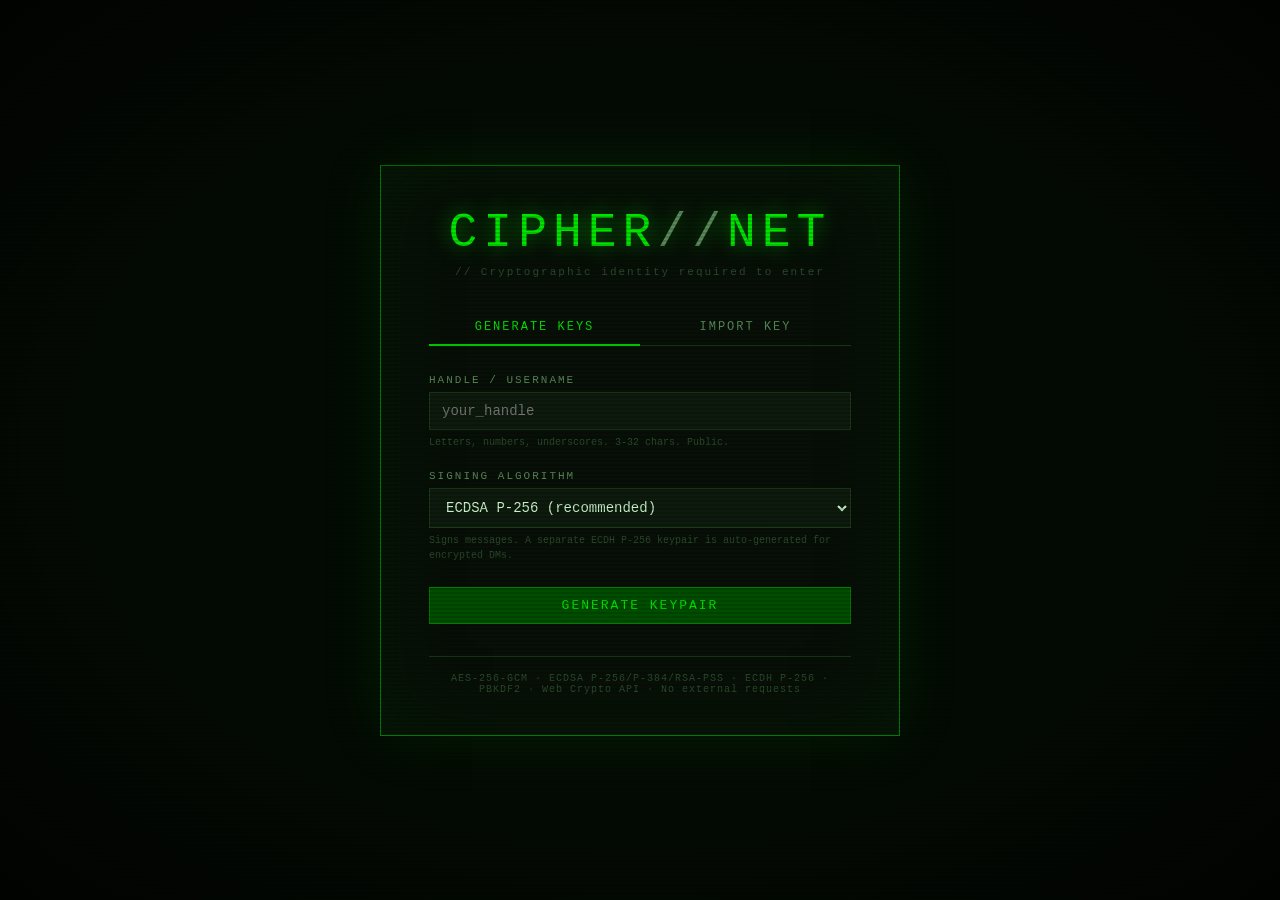
==== app/index.html @ 6d0b27a7 "restructure" ====
<!DOCTYPE html>
<html lang="en">
<head>
<meta charset="UTF-8">
<meta name="viewport" content="width=device-width, initial-scale=1.0, viewport-fit=cover">
<meta name="mobile-web-app-capable" content="yes">
<meta name="apple-mobile-web-app-capable" content="yes">
<meta name="apple-mobile-web-app-status-bar-style" content="black-translucent">
<meta name="apple-mobile-web-app-title" content="CIPHER">
<meta name="theme-color" content="#0a0a0a">
<title>CIPHER//NET</title>
<link rel="manifest" href="manifest.json">
<link rel="apple-touch-icon" href="icon-192.png">
<link rel="icon" type="image/png" sizes="192x192" href="icon-192.png">
<link rel="stylesheet" href="app.css">
</head>
<body>

<!-- ═══ LOCK SCREEN ═══ -->
<div id="lock-screen">
  <div class="lock-inner">
    <div class="lock-logo">CIPHER<span>//</span>NET</div>
    <div class="lock-sub">// Cryptographic identity required to enter</div>

    <div class="lock-tab-bar">
      <div class="lock-tab active" id="lock-tab-register">GENERATE KEYS</div>
      <div class="lock-tab" id="lock-tab-login">IMPORT KEY</div>
    </div>

    <!-- REGISTER -->
    <div id="lock-panel-register">
      <div class="field-group">
        <label class="field-label" for="reg-username">Handle / Username</label>
        <input class="field-input" id="reg-username" type="text" placeholder="your_handle" maxlength="32" autocomplete="off" spellcheck="false">
        <div class="field-hint">Letters, numbers, underscores. 3-32 chars. Public.</div>
      </div>
      <div class="field-group">
        <label class="field-label" for="reg-algo">Signing Algorithm</label>
        <select class="field-input" id="reg-algo">
          <option value="ECDSA-P256">ECDSA P-256 (recommended)</option>
          <option value="ECDSA-P384">ECDSA P-384 (stronger)</option>
          <option value="RSA-PSS">RSA-PSS 2048 (classical)</option>
        </select>
        <div class="field-hint">Signs messages. A separate ECDH P-256 keypair is auto-generated for encrypted DMs.</div>
      </div>
      <div id="key-gen-area" class="hidden">
        <div class="progress-bar"><div class="progress-fill" id="gen-progress"></div></div>
        <div class="warning-box">
          <div class="w-title">WARNING: PRIVATE KEY - SHOWN ONCE</div>
          <p>Save your private key now. It will <strong class="amber">NOT</strong> be stored anywhere. If you lose it, your identity is gone forever. Your DM key is derived automatically and persists in localStorage.</p>
        </div>
        <div class="field-group field-group-rel">
          <label class="field-label priv-label">&#9888; SIGNING PRIVATE KEY &mdash; SAVE THIS &mdash; PASTE THIS TO LOG IN</label>
          <div class="key-display priv-key-box" id="priv-key-display">Generating...</div>
          <div class="enc-export-row">
            <input class="field-input mono-sm" id="export-password" type="password"
              placeholder="Optional: password-protect before copying"
              autocomplete="new-password" spellcheck="false">
            <div class="field-hint" id="export-hint">Leave blank to copy plain PEM. Enter a password to copy AES-256-GCM encrypted.</div>
          </div>
          <button class="copy-btn" id="copy-priv-btn">COPY PRIVATE KEY</button>
        </div>
        <div class="field-group field-group-rel">
          <label class="field-label pub-label">PUBLIC KEY &mdash; safe to share &mdash; do NOT paste this to log in</label>
          <div class="key-display" id="pub-key-display">Generating...</div>
          <button class="copy-btn" id="copy-pub-btn">COPY PUBLIC KEY</button>
        </div>
        <div class="check-row">
          <input type="checkbox" id="confirm-saved">
          <label for="confirm-saved">I have saved my private key securely. I understand it cannot be recovered if lost.</label>
        </div>
      </div>
      <div class="lock-btn-row">
        <button class="btn btn-primary btn-wide" id="btn-gen">GENERATE KEYPAIR</button>
        <button class="btn btn-primary btn-wide hidden" id="btn-activate" disabled>ENTER CIPHER//NET</button>
      </div>
    </div>

    <!-- IMPORT -->
    <div id="lock-panel-login" class="hidden">
      <div class="drop-zone" id="drop-zone">DROP cipher-identity.json HERE or click to browse</div>
      <input type="file" id="identity-file-input" accept=".json,application/json" class="hidden">
      <div class="identity-preview hidden" id="identity-preview"></div>
      <div class="field-group">
        <label class="field-label" for="login-privkey">Signing Private Key (PKCS#8 PEM)</label>
        <textarea class="field-input mono-sm" id="login-privkey" rows="5" placeholder="Paste your SIGNING PRIVATE KEY here&#10;-----BEGIN PRIVATE KEY-----&#10;MIG...&#10;-----END PRIVATE KEY-----&#10;(NOT the public key)" spellcheck="false"></textarea>
        <div class="field-hint">Your identity and DM key are re-derived from this. Accepts plain PEM or CIPHER-ENC encrypted key.</div>
      </div>
      <div class="field-group" id="import-password-group" class="hidden">
        <label class="field-label" for="import-password">Key Password <span id="import-password-hint" class="field-hint-inline">(enter if your key is password-protected)</span></label>
        <input class="field-input mono-sm" id="import-password" type="password"
          placeholder="Password used when exporting"
          autocomplete="current-password" spellcheck="false">
      </div>
      <div class="field-group">
        <label class="field-label" for="login-username">Handle (optional override)</label>
        <input class="field-input" id="login-username" type="text" placeholder="leave blank to use stored handle" maxlength="32" autocomplete="off">
      </div>
      <div id="login-error" class="login-error hidden"></div>
      <div class="lock-btn-row">
        <button class="btn btn-primary btn-wide" id="btn-import">IMPORT AND ENTER</button>
      </div>
    </div>

    <div class="lock-footer">AES-256-GCM · ECDSA P-256/P-384/RSA-PSS · ECDH P-256 · PBKDF2 · Web Crypto API · No external requests</div>
  </div>
</div>

<!-- ═══ MAIN APP ═══ -->
<div id="app" class="hidden">
  <header>
    <div class="logo">CIPHER<span>//</span>NET</div>
    <div class="status-bar">
      <span><span class="dot active"></span>LOCAL NODE</span>
      <span id="user-badge" class="hidden"></span>
    </div>
  </header>

  <div id="storage-warning" class="hidden">
    <span class="warn-icon">!</span>
    <span>Identity lives in localStorage. Clearing site data will erase it.
    <button id="warn-export-btn" class="warn-link">Export backup</button></span>
    <button class="dismiss-warn" id="dismiss-warn-btn" title="Dismiss">x</button>
  </div>

  <div class="main">
    <!-- SIDEBAR -->
    <div class="sidebar">
      <div class="sidebar-section">
        <div class="sidebar-label">// Channels</div>
        <div class="channel-list" id="channel-list">
          <div class="channel-item active" data-channel="general" data-type="channel"># general <span class="online-count" id="cnt-general">0</span></div>
          <div class="channel-item" data-channel="random" data-type="channel"># random <span class="online-count" id="cnt-random">0</span></div>
          <div class="channel-item" data-channel="tech" data-type="channel"># tech <span class="online-count" id="cnt-tech">0</span></div>
        </div>
      </div>

      <div class="sidebar-section">
        <div class="sidebar-label">// Direct Messages</div>
        <div class="dm-list" id="dm-list">
          <div class="dm-empty">Click a user to open a DM</div>
        </div>
      </div>

      <div class="sidebar-section sidebar-users">
        <div class="sidebar-label">// Users <span class="sidebar-hint">(click to DM)</span></div>
        <div class="user-list" id="user-list">
          <div class="user-empty">No users</div>
        </div>
      </div>

      <div class="sidebar-section">
        <button class="btn btn-ghost btn-full" id="auth-btn">[ SIGN OUT ]</button>
      </div>
      <div class="sidebar-actions hidden" id="identity-actions">
        <div class="storage-health"><span class="sh-dot"></span><span>IDENTITY STORED LOCALLY</span></div>
        <button class="btn-tiny highlight" id="btn-export-identity">EXPORT PUBLIC IDENTITY</button>
        <button class="btn-tiny" id="btn-export-backup">EXPORT FULL BACKUP</button>
        <div class="sidebar-divider"></div>
        <div class="sidebar-section-label">PGP / GPG</div>
        <button class="btn-tiny" id="btn-pgp-export">PGP EXPORT KEYPAIR</button>
        <button class="btn-tiny" id="btn-pgp-import">PGP IMPORT GPG KEY</button>
        <button class="btn-tiny" id="btn-pgp-encrypt">PGP ENCRYPT MSG</button>
        <button class="btn-tiny" id="btn-pgp-decrypt">PGP DECRYPT MSG</button>
      </div>
    </div>

    <!-- CHAT AREA -->
    <div class="chat-area">
      <div class="chat-header">
        <strong id="channel-title"># general</strong>
        <span class="header-sep">·</span>
        <span id="channel-desc">Encrypted channel</span>
        <!-- Channel passphrase — hidden for DMs -->
        <div class="passphrase-wrap" id="passphrase-wrap">
          <input id="channel-passphrase" type="password" placeholder="channel passphrase..." autocomplete="new-password" spellcheck="false">
          <button class="btn-passphrase" id="btn-set-passphrase">SET KEY</button>
          <span class="enc-status" id="enc-status">NO KEY SET</span>
        </div>
        <!-- DM status — hidden for channels -->
        <div class="dm-header-info hidden" id="dm-header-info">
          <span class="enc-status active" id="dm-enc-status">ECDH E2E</span>
          <span class="dm-fp" id="dm-fp"></span>
        </div>
      </div>

      <div class="messages" id="messages"></div>

      <div class="input-area">
        <div class="input-wrap">
          <span class="input-prefix" id="input-prefix">&gt;</span>
          <input id="msg-input" type="text" placeholder="Set a channel passphrase to send messages..." disabled maxlength="2000" autocomplete="off" spellcheck="false">
          <button class="btn-send" id="btn-send" disabled>SEND</button>
        </div>
        <div class="input-hint" id="input-hint">&gt; SET A CHANNEL PASSPHRASE TO ENCRYPT AND SEND MESSAGES</div>
      </div>
    </div>
  </div>
</div>

<!-- DM key exchange modal -->
<div class="modal-overlay hidden" id="dm-key-modal">
  <div class="modal dm-modal">
    <div class="modal-title">DM KEY EXCHANGE</div>
    <div class="modal-sub">// To send encrypted DMs, the recipient must share their DM public key with you.</div>
    <div class="field-group">
      <label class="field-label">Recipient DM Public Key (SPKI PEM)</label>
      <textarea class="field-input mono-sm" id="dm-pubkey-input" rows="6" placeholder="-----BEGIN PUBLIC KEY-----&#10;Paste the recipient's DM public key here&#10;-----END PUBLIC KEY-----" spellcheck="false"></textarea>
      <div class="field-hint">Ask the recipient to share their DM public key from their identity export.</div>
    </div>
    <div id="dm-modal-error" class="login-error hidden"></div>
    <div class="btn-row">
      <button class="btn btn-ghost" id="dm-modal-cancel">CANCEL</button>
      <button class="btn btn-primary" id="dm-modal-confirm">START ENCRYPTED DM</button>
    </div>
  </div>
</div>

<div id="toast"></div>
<!-- ═══ PGP MODAL ═══ -->
<div id="pgp-modal" class="modal-overlay hidden">
  <div class="modal-box pgp-modal-box">
    <div class="modal-title" id="pgp-modal-title">// PGP</div>

    <!-- EXPORT panel -->
    <div id="pgp-panel-export" class="hidden">
      <div class="field-group">
        <div class="field-label">PGP USER ID (optional)</div>
        <input class="field-input" id="pgp-uid" type="text" placeholder="Alice &lt;alice@example.com&gt;" autocomplete="off">
        <div class="field-hint">Included in the OpenPGP User ID. Leave blank to use your handle.</div>
      </div>
      <div class="field-group">
        <div class="field-label">EXPORT PASSPHRASE (optional)</div>
        <input class="field-input" id="pgp-export-pass" type="password" placeholder="Protects the exported secret key" autocomplete="new-password">
        <div class="field-hint">GPG/Kleopatra will ask for this when importing the secret key.</div>
      </div>
      <div id="pgp-export-output" class="hidden">
        <div class="field-group">
          <div class="field-label pgp-out-label">PUBLIC KEY — share freely</div>
          <textarea class="field-input mono-sm pgp-out" id="pgp-pub-out" rows="5" readonly></textarea>
          <div class="pgp-btn-row">
            <button class="btn-tiny" id="pgp-copy-pub">COPY</button>
            <button class="btn-tiny" id="pgp-dl-pub">&#8595; public.asc</button>
          </div>
        </div>
        <div class="field-group">
          <div class="field-label pgp-out-label amber">SECRET KEY — keep private</div>
          <textarea class="field-input mono-sm pgp-out" id="pgp-sec-out" rows="5" readonly></textarea>
          <div class="pgp-btn-row">
            <button class="btn-tiny" id="pgp-copy-sec">COPY</button>
            <button class="btn-tiny" id="pgp-dl-sec">&#8595; secret.asc</button>
          </div>
        </div>
      </div>
      <div id="pgp-export-error" class="login-error hidden"></div>
      <div class="modal-btns">
        <button class="btn btn-primary" id="pgp-export-btn">GENERATE PGP KEYPAIR</button>
        <button class="btn" id="pgp-export-cancel">CLOSE</button>
      </div>
    </div>

    <!-- IMPORT panel -->
    <div id="pgp-panel-import" class="hidden">
      <div class="field-group">
        <div class="field-label">ARMORED PRIVATE KEY</div>
        <textarea class="field-input mono-sm" id="pgp-import-key" rows="8"
          placeholder="-----BEGIN PGP PRIVATE KEY BLOCK-----&#10;...&#10;-----END PGP PRIVATE KEY BLOCK-----"
          spellcheck="false"></textarea>
      </div>
      <div class="field-group">
        <div class="field-label">PASSPHRASE (if protected)</div>
        <input class="field-input" id="pgp-import-pass" type="password" placeholder="Leave blank if unprotected" autocomplete="current-password">
      </div>
      <div id="pgp-import-error" class="login-error hidden"></div>
      <div class="modal-btns">
        <button class="btn btn-primary" id="pgp-import-btn">IMPORT GPG KEY</button>
        <button class="btn" id="pgp-import-cancel">CLOSE</button>
      </div>
    </div>

    <!-- ENCRYPT panel -->
    <div id="pgp-panel-encrypt" class="hidden">
      <div class="field-group">
        <div class="field-label">RECIPIENT PUBLIC KEY</div>
        <textarea class="field-input mono-sm" id="pgp-enc-pubkey" rows="5"
          placeholder="-----BEGIN PGP PUBLIC KEY BLOCK-----&#10;..."
          spellcheck="false"></textarea>
        <div class="field-hint">Message will be encrypted for recipient and signed with your key.</div>
      </div>
      <div class="field-group">
        <div class="field-label">PLAINTEXT MESSAGE</div>
        <textarea class="field-input mono-sm" id="pgp-enc-plain" rows="4" placeholder="Message to encrypt..." spellcheck="false"></textarea>
      </div>
      <div class="field-group hidden" id="pgp-enc-out-group">
        <div class="field-label pgp-out-label">ENCRYPTED MESSAGE</div>
        <textarea class="field-input mono-sm pgp-out" id="pgp-enc-out" rows="6" readonly></textarea>
        <button class="btn-tiny" id="pgp-copy-enc">COPY</button>
      </div>
      <div id="pgp-encrypt-error" class="login-error hidden"></div>
      <div class="modal-btns">
        <button class="btn btn-primary" id="pgp-enc-btn">ENCRYPT &amp; SIGN</button>
        <button class="btn" id="pgp-enc-cancel">CLOSE</button>
      </div>
    </div>

    <!-- DECRYPT panel -->
    <div id="pgp-panel-decrypt" class="hidden">
      <div class="field-group">
        <div class="field-label">SENDER PUBLIC KEY (optional — for sig verification)</div>
        <textarea class="field-input mono-sm" id="pgp-dec-pubkey" rows="4"
          placeholder="-----BEGIN PGP PUBLIC KEY BLOCK-----&#10;..."
          spellcheck="false"></textarea>
      </div>
      <div class="field-group">
        <div class="field-label">ENCRYPTED MESSAGE</div>
        <textarea class="field-input mono-sm" id="pgp-dec-cipher" rows="6"
          placeholder="-----BEGIN PGP MESSAGE-----&#10;..."
          spellcheck="false"></textarea>
      </div>
      <div class="field-group hidden" id="pgp-dec-out-group">
        <div class="field-label pgp-out-label">DECRYPTED MESSAGE</div>
        <textarea class="field-input mono-sm pgp-out" id="pgp-dec-out" rows="4" readonly></textarea>
        <div id="pgp-dec-sig-status" class="pgp-sig-status"></div>
      </div>
      <div id="pgp-decrypt-error" class="login-error hidden"></div>
      <div class="modal-btns">
        <button class="btn btn-primary" id="pgp-dec-btn">DECRYPT</button>
        <button class="btn" id="pgp-dec-cancel">CLOSE</button>
      </div>
    </div>

  </div>
</div>

<!-- Screenshot deterrent overlays -->
<div id="screen-blank">
  <div class="blank-title">// SCREEN PROTECTED</div>
  <div class="blank-sub">CONTENT HIDDEN WHILE WINDOW INACTIVE</div>
</div>
<div id="screenshot-warn">// SCREENSHOT DETECTED — CONTENT MAY BE CAPTURED</div>

<script src="openpgp.min.js"></script>
<script src="app.js"></script>
</body>
</html>
---- app/app.css ----
/*
 * CIPHER//NET — app.css
 *
 * FONTS: fully offline / Tor-compatible.
 * To embed real fonts, run: python3 embed-fonts.py
 * It will inject base64 @font-face blocks at the top of this file.
 *
 * Without embedding, a system monospace stack is used which renders
 * correctly on Tor Browser, Tails, and most Linux/Windows/macOS systems.
 */

/* Stub @font-face blocks — replaced by embed-fonts.py */
@font-face {
  font-family: 'Share Tech Mono';
  font-style: normal;
  font-weight: 400;
  src: local('Courier New'), local('Courier'), local('monospace');
}

@font-face {
  font-family: 'VT323';
  font-style: normal;
  font-weight: 400;
  src: local('Courier New'), local('Courier'), local('monospace');
}

/* ─── VARIABLES ───────────────────────────────────── */
:root {
  --bg:         #030a03;
  --bg2:        #070f07;
  --surface:    #0d1a0d;
  --surface2:   #112011;
  --border:     #1a3a1a;
  --green:      #00e500;
  --green2:     #00b800;
  --green3:     #007a00;
  --green-dim:  #004d00;
  --amber:      #ffb300;
  --red:        #ff3333;
  --text:       #c8f0c8;
  --text-dim:   #5a8a5a;
  --text-faint: #2a4a2a;
  --mono:       'Share Tech Mono', 'Lucida Console', 'Lucida Sans Typewriter', 'Courier New', 'Nimbus Mono PS', monospace;
  --display:    'VT323', 'Courier New', 'Nimbus Mono PS', monospace;
  --glow:       0 0 8px rgba(0,229,0,0.4);
  --glow-strong:0 0 20px rgba(0,229,0,0.6);
}

/* ─── RESET ───────────────────────────────────────── */
*, *::before, *::after { box-sizing: border-box; margin: 0; padding: 0; }

html, body {
  height: 100%;
  background: var(--bg);
  color: var(--text);
  font-family: var(--mono);
  font-size: 14px;
  overflow: hidden;
}

/* Scanlines overlay */
body::before {
  content: '';
  position: fixed;
  inset: 0;
  background: repeating-linear-gradient(
    0deg,
    transparent,
    transparent 2px,
    rgba(0,0,0,0.15) 2px,
    rgba(0,0,0,0.15) 4px
  );
  pointer-events: none;
  z-index: 9999;
}

/* CRT vignette */
body::after {
  content: '';
  position: fixed;
  inset: 0;
  background: radial-gradient(ellipse at center, transparent 60%, rgba(0,0,0,0.7) 100%);
  pointer-events: none;
  z-index: 9998;
}

.hidden { display: none !important; }
.amber  { color: var(--amber); }

/* ─── LAYOUT ──────────────────────────────────────── */
#app {
  height: 100vh;
  display: flex;
  flex-direction: column;
}

.main {
  display: flex;
  flex: 1;
  overflow: hidden;
}

/* ─── HEADER ──────────────────────────────────────── */
header {
  display: flex;
  align-items: center;
  justify-content: space-between;
  padding: 10px 20px;
  border-bottom: 1px solid var(--border);
  background: var(--bg2);
  flex-shrink: 0;
}

.logo {
  font-family: var(--display);
  font-size: 28px;
  color: var(--green);
  text-shadow: var(--glow);
  letter-spacing: 4px;
}

.logo span { color: var(--text-dim); }

.status-bar {
  display: flex;
  gap: 20px;
  align-items: center;
  font-size: 11px;
  color: var(--text-dim);
}

.dot {
  display: inline-block;
  width: 8px; height: 8px;
  border-radius: 50%;
  background: var(--green3);
  margin-right: 6px;
  animation: pulse 2s infinite;
}
.dot.active { background: var(--green); box-shadow: var(--glow); }

@keyframes pulse {
  0%, 100% { opacity: 1; }
  50%       { opacity: 0.3; }
}

#user-badge {
  align-items: center;
  gap: 8px;
  background: var(--surface);
  border: 1px solid var(--border);
  padding: 4px 12px;
  font-size: 11px;
  color: var(--green2);
}

#user-badge.visible { display: flex; }

.badge-fp { color: var(--text-faint); margin-left: 4px; }

/* ─── STORAGE WARNING ─────────────────────────────── */
#storage-warning {
  background: rgba(255,179,0,0.06);
  border-bottom: 1px solid rgba(255,179,0,0.25);
  padding: 7px 20px;
  display: flex;
  align-items: center;
  gap: 10px;
  font-size: 11px;
  color: var(--amber);
  letter-spacing: 0.5px;
  flex-shrink: 0;
  animation: fadeIn 0.4s ease;
}

#storage-warning.hidden { display: none !important; }

@keyframes fadeIn {
  from { opacity: 0; transform: translateY(-4px); }
  to   { opacity: 1; transform: translateY(0); }
}

.warn-icon { font-size: 14px; flex-shrink: 0; }

.warn-link {
  background: none;
  border: none;
  color: var(--amber);
  text-decoration: underline;
  cursor: pointer;
  font-family: var(--mono);
  font-size: 11px;
  padding: 0;
}

.dismiss-warn {
  margin-left: auto;
  background: none;
  border: none;
  color: var(--amber);
  cursor: pointer;
  font-size: 16px;
  opacity: 0.6;
  padding: 0 4px;
  font-family: var(--mono);
}

.dismiss-warn:hover { opacity: 1; }

/* ─── SIDEBAR ─────────────────────────────────────── */
.sidebar {
  width: 220px;
  border-right: 1px solid var(--border);
  background: var(--bg2);
  display: flex;
  flex-direction: column;
  flex-shrink: 0;
  overflow: hidden;
}

.sidebar-section {
  padding: 10px;
  border-bottom: 1px solid var(--border);
}

.sidebar-users {
  flex: 1;
  overflow: hidden;
  display: flex;
  flex-direction: column;
}

.sidebar-label {
  font-size: 10px;
  color: var(--text-faint);
  letter-spacing: 2px;
  text-transform: uppercase;
  margin-bottom: 8px;
}

.channel-list {
  overflow-y: auto;
  padding: 0;
}

.channel-item {
  padding: 6px 10px;
  cursor: pointer;
  color: var(--text-dim);
  border: 1px solid transparent;
  margin-bottom: 2px;
  transition: all 0.15s;
  display: flex;
  align-items: center;
  gap: 6px;
}

.channel-item:hover  { color: var(--green); border-color: var(--green-dim); background: var(--surface); }
.channel-item.active { color: var(--green); border-color: var(--green3); background: var(--surface); box-shadow: inset 2px 0 0 var(--green); }

.online-count {
  margin-left: auto;
  font-size: 10px;
  background: var(--green-dim);
  color: var(--green);
  padding: 1px 5px;
  border-radius: 10px;
}

.user-list {
  flex: 1;
  overflow-y: auto;
  padding: 8px;
}

.user-empty {
  color: var(--text-faint);
  font-size: 11px;
  padding: 4px 10px;
}

.user-item {
  padding: 4px 10px;
  font-size: 12px;
  color: var(--text-dim);
  display: flex;
  align-items: center;
  gap: 6px;
  cursor: default;
  margin-bottom: 2px;
  transition: color 0.15s;
}

.user-item:hover { color: var(--green); }
.user-item.me    { color: var(--green2); }

.user-dot        { width: 6px; height: 6px; border-radius: 50%; background: var(--green3); flex-shrink: 0; }
.user-dot.online { background: var(--green); box-shadow: var(--glow); }

.user-fp { font-size: 10px; color: var(--text-faint); margin-left: auto; }

.btn-full { width: 100%; font-size: 11px; padding: 6px; }

/* ─── SIDEBAR IDENTITY ACTIONS ────────────────────── */
.sidebar-actions {
  padding: 8px;
  border-top: 1px solid var(--border);
  flex-direction: column;
  gap: 4px;
}

.sidebar-actions.visible { display: flex; }

.storage-health {
  display: flex;
  align-items: center;
  gap: 6px;
  padding: 6px 10px 2px;
  font-size: 10px;
  color: var(--text-faint);
  letter-spacing: 1px;
}

.sh-dot {
  width: 5px; height: 5px;
  border-radius: 50%;
  background: var(--green3);
  flex-shrink: 0;
}

.btn-tiny {
  background: transparent;
  border: 1px solid var(--border);
  color: var(--text-dim);
  font-family: var(--mono);
  font-size: 10px;
  letter-spacing: 1px;
  padding: 5px 8px;
  cursor: pointer;
  text-align: left;
  transition: all 0.15s;
  width: 100%;
}

.btn-tiny:hover    { border-color: var(--green3); color: var(--green2); background: var(--surface); }
.btn-tiny.highlight { border-color: var(--green-dim); color: var(--green3); }

/* ─── CHAT AREA ───────────────────────────────────── */
.chat-area {
  flex: 1;
  display: flex;
  flex-direction: column;
  overflow: hidden;
}

.chat-header {
  padding: 10px 20px;
  border-bottom: 1px solid var(--border);
  background: var(--bg2);
  display: flex;
  align-items: center;
  gap: 10px;
  font-size: 12px;
  color: var(--text-dim);
  flex-shrink: 0;
}

.chat-header strong { color: var(--green); font-size: 14px; }

.messages {
  flex: 1;
  overflow-y: auto;
  padding: 16px 20px;
  display: flex;
  flex-direction: column;
  gap: 2px;
}

.messages::-webkit-scrollbar       { width: 4px; }
.messages::-webkit-scrollbar-track { background: var(--bg); }
.messages::-webkit-scrollbar-thumb { background: var(--green-dim); }

.msg {
  display: grid;
  grid-template-columns: 130px 1fr;
  gap: 10px;
  padding: 3px 6px;
  border-radius: 2px;
  transition: background 0.1s;
}

.msg:hover { background: var(--surface); }

.msg-meta {
  display: flex;
  flex-direction: column;
  align-items: flex-end;
  padding-top: 2px;
}

.msg-author {
  font-size: 12px;
  font-weight: bold;
  color: var(--green2);
  white-space: nowrap;
  overflow: hidden;
  text-overflow: ellipsis;
  max-width: 120px;
}

.msg-author.me     { color: var(--amber); }
.msg-author.system { color: var(--text-faint); font-style: italic; }

.msg-time { font-size: 10px; color: var(--text-faint); }

.msg-body        { color: var(--text); line-height: 1.5; word-break: break-word; }
.msg-body.system { color: var(--text-dim); font-style: italic; }

.msg-sig { font-size: 10px; color: var(--green-dim); margin-top: 2px; display: flex; align-items: center; gap: 4px; }
.verified-icon { color: var(--green3); }

.no-login-hint {
  text-align: center;
  padding: 40px;
  color: var(--text-faint);
  font-size: 12px;
  line-height: 2;
}

.btn-hint-auth { margin-top: 10px; }

/* ─── INPUT AREA ──────────────────────────────────── */
.input-area {
  padding: 12px 20px;
  border-top: 1px solid var(--border);
  background: var(--bg2);
  flex-shrink: 0;
}

.input-wrap {
  display: flex;
  align-items: center;
  gap: 10px;
  background: var(--surface);
  border: 1px solid var(--border);
  padding: 6px 12px;
  transition: border-color 0.2s;
}

.input-wrap:focus-within {
  border-color: var(--green3);
  box-shadow: 0 0 0 1px var(--green-dim);
}

.input-prefix { color: var(--green3); font-size: 16px; flex-shrink: 0; }

#msg-input {
  flex: 1;
  background: transparent;
  border: none;
  outline: none;
  color: var(--text);
  font-family: var(--mono);
  font-size: 14px;
  caret-color: var(--green);
}

#msg-input::placeholder { color: var(--text-faint); }
#msg-input:disabled     { opacity: 0.4; }

.btn-send {
  background: transparent;
  border: 1px solid var(--green3);
  color: var(--green2);
  padding: 4px 14px;
  cursor: pointer;
  font-family: var(--mono);
  font-size: 12px;
  letter-spacing: 1px;
  transition: all 0.15s;
}

.btn-send:hover    { background: var(--green-dim); border-color: var(--green); color: var(--green); box-shadow: var(--glow); }
.btn-send:disabled { opacity: 0.3; cursor: not-allowed; }

.input-hint {
  font-size: 10px;
  color: var(--text-faint);
  margin-top: 6px;
  letter-spacing: 1px;
}

/* ─── MODAL ───────────────────────────────────────── */
.modal-overlay {
  position: fixed;
  inset: 0;
  background: rgba(0,0,0,0.85);
  display: flex;
  align-items: center;
  justify-content: center;
  z-index: 1000;
  backdrop-filter: blur(2px);
}

.modal {
  background: var(--bg2);
  border: 1px solid var(--green3);
  box-shadow: 0 0 40px rgba(0,229,0,0.15), inset 0 0 60px rgba(0,50,0,0.3);
  width: 540px;
  max-width: 95vw;
  max-height: 90vh;
  overflow-y: auto;
  padding: 32px;
}

.modal::-webkit-scrollbar       { width: 4px; }
.modal::-webkit-scrollbar-track { background: var(--bg); }
.modal::-webkit-scrollbar-thumb { background: var(--green-dim); }

.modal-title {
  font-family: var(--display);
  font-size: 32px;
  color: var(--green);
  text-shadow: var(--glow-strong);
  letter-spacing: 3px;
  margin-bottom: 6px;
}

.modal-sub {
  color: var(--text-dim);
  font-size: 12px;
  margin-bottom: 28px;
  letter-spacing: 1px;
}

.tab-bar {
  display: flex;
  border-bottom: 1px solid var(--border);
  margin-bottom: 24px;
}

.tab {
  padding: 8px 20px;
  cursor: pointer;
  font-size: 12px;
  color: var(--text-dim);
  letter-spacing: 1px;
  border-bottom: 2px solid transparent;
  margin-bottom: -1px;
  transition: all 0.15s;
}

.tab:hover  { color: var(--green); }
.tab.active { color: var(--green); border-bottom-color: var(--green); }

.field-group     { margin-bottom: 20px; }
.field-group-rel { position: relative; }

.field-label {
  display: block;
  font-size: 11px;
  color: var(--text-dim);
  letter-spacing: 2px;
  text-transform: uppercase;
  margin-bottom: 6px;
}

.field-input {
  width: 100%;
  background: var(--surface);
  border: 1px solid var(--border);
  color: var(--text);
  font-family: var(--mono);
  font-size: 14px;
  padding: 10px 12px;
  outline: none;
  transition: border-color 0.2s;
}

.field-input:focus { border-color: var(--green3); box-shadow: 0 0 0 1px var(--green-dim); }
.mono-sm { font-size: 11px; word-break: break-all; }

.field-hint {
  font-size: 10px;
  color: var(--text-faint);
  margin-top: 5px;
  line-height: 1.5;
}

.warning-box {
  background: rgba(255,50,0,0.08);
  border: 1px solid rgba(255,80,0,0.3);
  padding: 14px 16px;
  margin-bottom: 20px;
}

.warning-box .w-title {
  color: var(--amber);
  font-size: 12px;
  letter-spacing: 2px;
  margin-bottom: 6px;
}

.warning-box p { font-size: 12px; color: var(--text-dim); line-height: 1.6; }

.key-display {
  background: var(--surface);
  border: 1px solid var(--green-dim);
  padding: 12px;
  font-size: 10px;
  color: var(--green2);
  word-break: break-all;
  line-height: 1.6;
  max-height: 120px;
  overflow-y: auto;
  font-family: var(--mono);
}

.copy-btn {
  position: absolute;
  top: 24px;
  right: 0;
  background: var(--green-dim);
  border: none;
  color: var(--green);
  font-family: var(--mono);
  font-size: 10px;
  padding: 2px 8px;
  cursor: pointer;
  letter-spacing: 1px;
}

.copy-btn:hover { background: var(--green3); }

.progress-bar { height: 2px; background: var(--surface2); margin: 16px 0; overflow: hidden; }
.progress-fill { height: 100%; background: var(--green); box-shadow: var(--glow); width: 0; transition: width 0.3s ease; }

.check-row { display: flex; align-items: flex-start; gap: 10px; margin-bottom: 16px; }
.check-row input[type=checkbox] { margin-top: 2px; accent-color: var(--green); width: 14px; height: 14px; flex-shrink: 0; }
.check-row label { font-size: 12px; color: var(--text-dim); line-height: 1.5; cursor: pointer; }

.btn-row { display: flex; gap: 10px; margin-top: 24px; justify-content: flex-end; }

.btn {
  padding: 10px 24px;
  font-family: var(--mono);
  font-size: 13px;
  letter-spacing: 2px;
  cursor: pointer;
  border: none;
  transition: all 0.2s;
  text-transform: uppercase;
}

.btn-primary          { background: var(--green-dim); color: var(--green); border: 1px solid var(--green3); }
.btn-primary:hover    { background: var(--green3); box-shadow: var(--glow); }
.btn-primary:disabled { opacity: 0.4; cursor: not-allowed; }
.btn-ghost            { background: transparent; color: var(--text-dim); border: 1px solid var(--border); }
.btn-ghost:hover      { color: var(--text); border-color: var(--text-dim); }

.spinner {
  display: inline-block;
  width: 14px; height: 14px;
  border: 2px solid var(--green-dim);
  border-top-color: var(--green);
  border-radius: 50%;
  animation: spin 0.8s linear infinite;
  vertical-align: middle;
  margin-right: 8px;
}

@keyframes spin { to { transform: rotate(360deg); } }

/* ─── LOGIN TAB EXTRAS ────────────────────────────── */
.drop-zone {
  border: 1px dashed var(--border);
  padding: 14px;
  text-align: center;
  color: var(--text-faint);
  font-size: 11px;
  cursor: pointer;
  transition: all 0.2s;
  margin-bottom: 14px;
  letter-spacing: 1px;
}

.drop-zone:hover,
.drop-zone.drag-over { border-color: var(--green3); color: var(--green2); background: var(--surface); }

.identity-preview {
  background: var(--surface);
  border: 1px solid var(--green-dim);
  padding: 10px 12px;
  font-size: 11px;
  color: var(--green2);
  margin-bottom: 14px;
  line-height: 1.8;
}

.ip-label   { color: var(--text-dim); font-size: 10px; letter-spacing: 1px; }
.ip-fp      { color: var(--text-dim); }

.login-error {
  color: var(--red);
  font-size: 12px;
  margin-bottom: 12px;
  padding: 8px;
  border: 1px solid rgba(255,50,50,0.3);
  background: rgba(255,0,0,0.05);
}

/* ─── TOAST ───────────────────────────────────────── */
#toast {
  position: fixed;
  bottom: 20px;
  left: 50%;
  transform: translateX(-50%) translateY(60px);
  background: var(--surface2);
  border: 1px solid var(--green3);
  color: var(--green);
  padding: 8px 20px;
  font-size: 12px;
  letter-spacing: 1px;
  transition: transform 0.3s ease;
  z-index: 9000;
  pointer-events: none;
  box-shadow: var(--glow);
}

#toast.show { transform: translateX(-50%) translateY(0); }

/* ─── LOCK SCREEN ─────────────────────────────────── */
#lock-screen {
  position: fixed;
  inset: 0;
  background: var(--bg);
  display: flex;
  align-items: center;
  justify-content: center;
  z-index: 5000;
  overflow-y: auto;
  padding: 20px;
}

#lock-screen.hidden { display: none !important; }

.lock-inner {
  width: 520px;
  max-width: 100%;
  padding: 40px 48px;
  border: 1px solid var(--green3);
  background: var(--bg2);
  box-shadow: 0 0 60px rgba(0,229,0,0.1), inset 0 0 80px rgba(0,40,0,0.4);
}

.lock-logo {
  font-family: var(--display);
  font-size: 48px;
  color: var(--green);
  text-shadow: var(--glow-strong);
  letter-spacing: 6px;
  text-align: center;
  margin-bottom: 6px;
}

.lock-logo span { color: var(--text-dim); }

.lock-sub {
  text-align: center;
  font-size: 11px;
  color: var(--text-faint);
  letter-spacing: 2px;
  margin-bottom: 32px;
}

.lock-tab-bar {
  display: flex;
  border-bottom: 1px solid var(--border);
  margin-bottom: 28px;
}

.lock-tab {
  flex: 1;
  text-align: center;
  padding: 10px;
  cursor: pointer;
  font-size: 12px;
  color: var(--text-dim);
  letter-spacing: 2px;
  border-bottom: 2px solid transparent;
  margin-bottom: -1px;
  transition: all 0.15s;
}

.lock-tab:hover  { color: var(--green); }
.lock-tab.active { color: var(--green); border-bottom-color: var(--green); }

.lock-btn-row {
  display: flex;
  flex-direction: column;
  gap: 10px;
  margin-top: 24px;
}

.btn-wide { width: 100%; text-align: center; }

.lock-footer {
  margin-top: 32px;
  text-align: center;
  font-size: 10px;
  color: var(--text-faint);
  letter-spacing: 1px;
  border-top: 1px solid var(--border);
  padding-top: 16px;
}

/* ─── CHANNEL PASSPHRASE ──────────────────────────── */
.chat-header {
  flex-wrap: wrap;
  gap: 8px;
}

.header-sep { color: var(--text-faint); }

.passphrase-wrap {
  margin-left: auto;
  display: flex;
  align-items: center;
  gap: 6px;
  background: var(--surface);
  border: 1px solid var(--border);
  padding: 3px 8px;
}

#channel-passphrase {
  background: transparent;
  border: none;
  outline: none;
  color: var(--text);
  font-family: var(--mono);
  font-size: 12px;
  width: 180px;
  caret-color: var(--green);
}

#channel-passphrase::placeholder { color: var(--text-faint); }

.btn-passphrase {
  background: transparent;
  border: 1px solid var(--green-dim);
  color: var(--green3);
  font-family: var(--mono);
  font-size: 10px;
  letter-spacing: 1px;
  padding: 2px 8px;
  cursor: pointer;
  transition: all 0.15s;
}

.btn-passphrase:hover { border-color: var(--green); color: var(--green); }

.enc-status {
  font-size: 10px;
  letter-spacing: 1px;
  padding: 2px 6px;
  border: 1px solid var(--border);
  color: var(--text-faint);
  white-space: nowrap;
}

.enc-status.active {
  color: var(--green);
  border-color: var(--green3);
  background: var(--green-dim);
  box-shadow: var(--glow);
}

/* encrypted badge on messages */
.msg-enc {
  font-size: 10px;
  color: var(--green3);
  margin-top: 2px;
  letter-spacing: 1px;
}

.msg-enc.failed { color: var(--red); }

.no-crypto {
  color: var(--red);
  padding: 40px;
  font-family: var(--mono);
  font-size: 14px;
  text-align: center;
}

/* ─── DM SIDEBAR ──────────────────────────────────── */
.sidebar-hint { font-size: 9px; color: var(--text-faint); letter-spacing: 1px; }

.dm-list { padding: 4px 8px; }
.dm-empty { color: var(--text-faint); font-size: 11px; padding: 4px 10px; }

.dm-item {
  padding: 5px 10px;
  cursor: pointer;
  color: var(--text-dim);
  border: 1px solid transparent;
  margin-bottom: 2px;
  font-size: 12px;
  display: flex;
  align-items: center;
  gap: 6px;
  transition: all 0.15s;
}
.dm-item:hover  { color: var(--green); border-color: var(--green-dim); background: var(--surface); }
.dm-item.active { color: var(--green); border-color: var(--green3); background: var(--surface); box-shadow: inset 2px 0 0 var(--green); }
.dm-icon { color: var(--amber); font-size: 11px; }
.dm-item.active .dm-icon { color: var(--green); }

/* ─── DM HEADER INFO ──────────────────────────────── */
.dm-header-info {
  margin-left: auto;
  display: flex;
  align-items: center;
  gap: 8px;
}

.dm-fp {
  font-size: 10px;
  color: var(--text-faint);
  letter-spacing: 1px;
}

/* ─── DM MODAL ────────────────────────────────────── */
.modal-overlay {
  position: fixed;
  inset: 0;
  background: rgba(0,0,0,0.85);
  display: flex;
  align-items: center;
  justify-content: center;
  z-index: 2000;
  backdrop-filter: blur(2px);
}

.modal {
  background: var(--bg2);
  border: 1px solid var(--green3);
  box-shadow: 0 0 40px rgba(0,229,0,0.12);
  width: 500px;
  max-width: 95vw;
  max-height: 90vh;
  overflow-y: auto;
  padding: 28px 32px;
}

.dm-modal { border-color: var(--amber); box-shadow: 0 0 40px rgba(255,179,0,0.08); }
.dm-modal .modal-title { color: var(--amber); text-shadow: 0 0 12px rgba(255,179,0,0.4); }

.modal-title {
  font-family: var(--display);
  font-size: 28px;
  color: var(--green);
  letter-spacing: 3px;
  margin-bottom: 4px;
}

.modal-sub { color: var(--text-dim); font-size: 11px; margin-bottom: 24px; letter-spacing: 1px; }

.btn-row { display: flex; gap: 10px; justify-content: flex-end; margin-top: 20px; }

/* ─── DM MESSAGE INDICATOR ────────────────────────── */
.msg-dm-badge {
  font-size: 10px;
  color: var(--amber);
  letter-spacing: 1px;
  margin-top: 2px;
}

/* ─── ALGO BADGE ──────────────────────────────────── */
.algo-badge {
  font-size: 11px;
  color: var(--green3);
  background: var(--surface);
  border: 1px solid var(--green-dim);
  padding: 6px 10px;
  letter-spacing: 1px;
  margin-top: 4px;
}

/* ─── KEY DISPLAY DISTINCTION ─────────────────────── */
.priv-label {
  color: var(--amber) !important;
  letter-spacing: 2px;
}

.priv-key-box {
  border-color: var(--amber) !important;
  box-shadow: 0 0 8px rgba(255,179,0,0.15);
}

.pub-label {
  color: var(--text-faint);
  letter-spacing: 1px;
}

/* ─── SCREENSHOT DETERRENTS ───────────────────────── */

/* Block text selection across the entire app */
#app, #app * {
  -webkit-user-select: none;
  -moz-user-select: none;
  user-select: none;
}

/* Allow selection only in input fields */
#app input, #app textarea, #app select {
  -webkit-user-select: text;
  -moz-user-select: text;
  user-select: text;
}

/* Visibility blank — covers entire viewport */
#screen-blank {
  display: none;
  position: fixed;
  inset: 0;
  z-index: 99999;
  background: #000;
  align-items: center;
  justify-content: center;
  flex-direction: column;
  gap: 16px;
}
#screen-blank.active { display: flex; }

#screen-blank .blank-title {
  font-family: 'Share Tech Mono', 'Courier New', monospace;
  font-size: 18px;
  color: #ff4444;
  letter-spacing: 4px;
  text-transform: uppercase;
}

#screen-blank .blank-sub {
  font-family: 'Share Tech Mono', 'Courier New', monospace;
  font-size: 12px;
  color: #555;
  letter-spacing: 2px;
}

/* PrintScreen warning toast */
#screenshot-warn {
  display: none;
  position: fixed;
  top: 50%;
  left: 50%;
  transform: translate(-50%, -50%);
  z-index: 99998;
  background: #1a0000;
  border: 2px solid #ff4444;
  color: #ff4444;
  font-family: 'Share Tech Mono', 'Courier New', monospace;
  font-size: 13px;
  letter-spacing: 2px;
  padding: 20px 32px;
  text-align: center;
  pointer-events: none;
}
#screenshot-warn.show { display: block; }

/* Screenshot protection badge in header */
.ss-badge {
  font-size: 9px;
  color: #ff4444;
  letter-spacing: 2px;
  opacity: 0.7;
  padding: 2px 6px;
  border: 1px solid #ff444433;
}

/* ─── PWA / MOBILE ────────────────────────────────── */

/* Safe area insets for notched phones (iPhone X+, Android) */
body {
  padding-top: env(safe-area-inset-top);
  padding-bottom: env(safe-area-inset-bottom);
  padding-left: env(safe-area-inset-left);
  padding-right: env(safe-area-inset-right);
}

/* Prevent double-tap zoom on buttons */
button, select, input, textarea {
  touch-action: manipulation;
}

/* Larger touch targets on mobile */
@media (max-width: 600px) {
  .btn, button {
    min-height: 44px;
  }

  .channel-item, .user-item, .dm-item {
    min-height: 44px;
    display: flex;
    align-items: center;
  }

  /* Stack sidebar below chat on narrow screens */
  .layout {
    flex-direction: column;
  }

  .sidebar {
    width: 100%;
    max-height: 140px;
    overflow-y: auto;
    border-right: none;
    border-bottom: 1px solid var(--border);
    flex-direction: row;
    flex-wrap: wrap;
  }

  .sidebar-section {
    flex: 1;
    min-width: 120px;
  }

  /* Full width input bar */
  .input-row {
    padding: 8px;
  }

  #msg-input {
    font-size: 16px; /* prevents iOS auto-zoom on focus */
  }

  /* Lock screen fits small screens */
  .lock-box {
    margin: 8px;
    padding: 16px;
  }

  .key-display {
    font-size: 9px;
    max-height: 80px;
  }
}

/* Standalone PWA — hide browser chrome artifacts */
@media (display-mode: standalone) {
  body {
    overscroll-behavior: none;
  }
}

/* ─── PASSWORD-PROTECTED KEY EXPORT ──────────────────── */
.enc-export-row {
  margin: 6px 0 4px 0;
}

.enc-export-row .field-input {
  width: 100%;
  margin-bottom: 4px;
}

.field-hint-inline {
  font-size: 10px;
  color: var(--text-faint);
  letter-spacing: 1px;
  margin-left: 4px;
}

#export-hint {
  font-size: 10px;
  letter-spacing: 1px;
  margin-top: 2px;
  transition: color 0.3s;
}

#import-password-group {
  display: none;
  animation: fadeIn 0.2s ease;
}

@keyframes fadeIn {
  from { opacity: 0; transform: translateY(-4px); }
  to   { opacity: 1; transform: translateY(0); }
}

/* ─── PGP MODAL ───────────────────────────────────── */
.pgp-modal-box {
  max-width: 560px;
  width: 95vw;
  max-height: 90vh;
  overflow-y: auto;
}

.pgp-out {
  font-size: 9px;
  line-height: 1.4;
  background: var(--bg);
  color: var(--green3);
  border-color: var(--green-dim);
  resize: vertical;
}

.pgp-out-label {
  font-size: 10px;
  letter-spacing: 2px;
  color: var(--green3);
}

.pgp-out-label.amber { color: var(--amber); }

.pgp-btn-row {
  display: flex;
  gap: 6px;
  margin-top: 4px;
}

.pgp-sig-status {
  font-size: 11px;
  letter-spacing: 2px;
  margin-top: 6px;
  padding: 4px 8px;
}

.pgp-sig-status.ok   { color: var(--green3); border-left: 2px solid var(--green3); }
.pgp-sig-status.fail { color: #ff4444;        border-left: 2px solid #ff4444; }
.pgp-sig-status.warn { color: var(--amber);   border-left: 2px solid var(--amber); }

.sidebar-divider {
  border-top: 1px solid var(--border);
  margin: 6px 0;
}

.sidebar-section-label {
  font-size: 9px;
  color: var(--text-faint);
  letter-spacing: 3px;
  padding: 0 2px 4px;
  text-transform: uppercase;
}
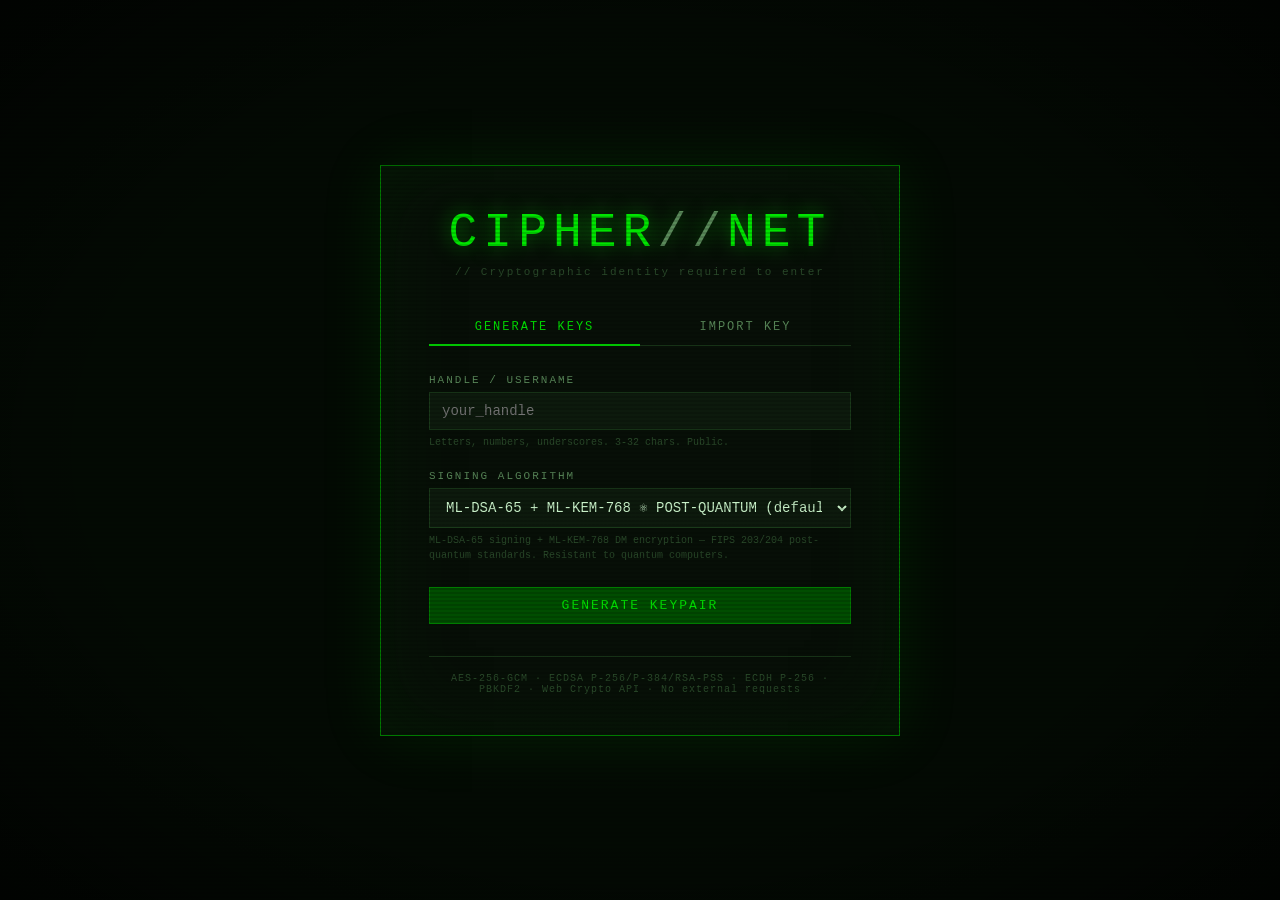
==== commit 061e1669: "Add files via upload" ====
--- a/app/index.html
+++ b/app/index.html
@@ -37,17 +37,19 @@
       <div class="field-group">
         <label class="field-label" for="reg-algo">Signing Algorithm</label>
         <select class="field-input" id="reg-algo">
-          <option value="ECDSA-P256">ECDSA P-256 (recommended)</option>
-          <option value="ECDSA-P384">ECDSA P-384 (stronger)</option>
+          <option value="ML-DSA-65" selected>ML-DSA-65 + ML-KEM-768 ⚛ POST-QUANTUM (default)</option>
+          <option value="ECDSA-P256">ECDSA P-256 (classical)</option>
+          <option value="ECDSA-P384">ECDSA P-384 (classical)</option>
           <option value="RSA-PSS">RSA-PSS 2048 (classical)</option>
         </select>
-        <div class="field-hint">Signs messages. A separate ECDH P-256 keypair is auto-generated for encrypted DMs.</div>
+        <div class="field-hint" id="algo-hint">ML-DSA-65 signing + ML-KEM-768 DM encryption — FIPS 203/204 post-quantum standards. Resistant to quantum computers.</div>
       </div>
       <div id="key-gen-area" class="hidden">
         <div class="progress-bar"><div class="progress-fill" id="gen-progress"></div></div>
         <div class="warning-box">
           <div class="w-title">WARNING: PRIVATE KEY - SHOWN ONCE</div>
           <p>Save your private key now. It will <strong class="amber">NOT</strong> be stored anywhere. If you lose it, your identity is gone forever. Your DM key is derived automatically and persists in localStorage.</p>
+          <p id="pq-key-note" class="hidden" style="margin-top:6px;font-size:11px;color:var(--amber)">⚛ Post-quantum keys are larger than classical keys — this is normal. The full key must be saved to sign in.</p>
         </div>
         <div class="field-group field-group-rel">
           <label class="field-label priv-label">&#9888; SIGNING PRIVATE KEY &mdash; SAVE THIS &mdash; PASTE THIS TO LOG IN</label>
@@ -339,6 +341,29 @@
 </div>
 <div id="screenshot-warn">// SCREENSHOT DETECTED — CONTENT MAY BE CAPTURED</div>
 
+<!-- noble-post-quantum: load as ES module and expose globals for app.js -->
+<script type="module">
+  async function loadPQ() {
+    const names = ['noble-post-quantum.js', 'noble-pq.js'];
+    for (const name of names) {
+      try {
+        const mod = await import('./' + name);
+        // Expose as globals so app.js (classic script) can access them
+        window.ml_dsa65  = mod.ml_dsa65;
+        window.ml_kem768 = mod.ml_kem768;
+        window._pqLoaded = true;
+        console.log('[CIPHER//NET] ⚛ PQ loaded from', name,
+          '| ml_dsa65:', typeof window.ml_dsa65,
+          '| ml_kem768:', typeof window.ml_kem768);
+        return;
+      } catch (e) {
+        console.warn('[CIPHER//NET] Could not load', name, e.message);
+      }
+    }
+    console.warn('[CIPHER//NET] noble-pq not loaded — PQ unavailable, use classical algo.');
+  }
+  loadPQ();
+</script>
 <script src="openpgp.min.js"></script>
 <script src="app.js"></script>
 </body>
